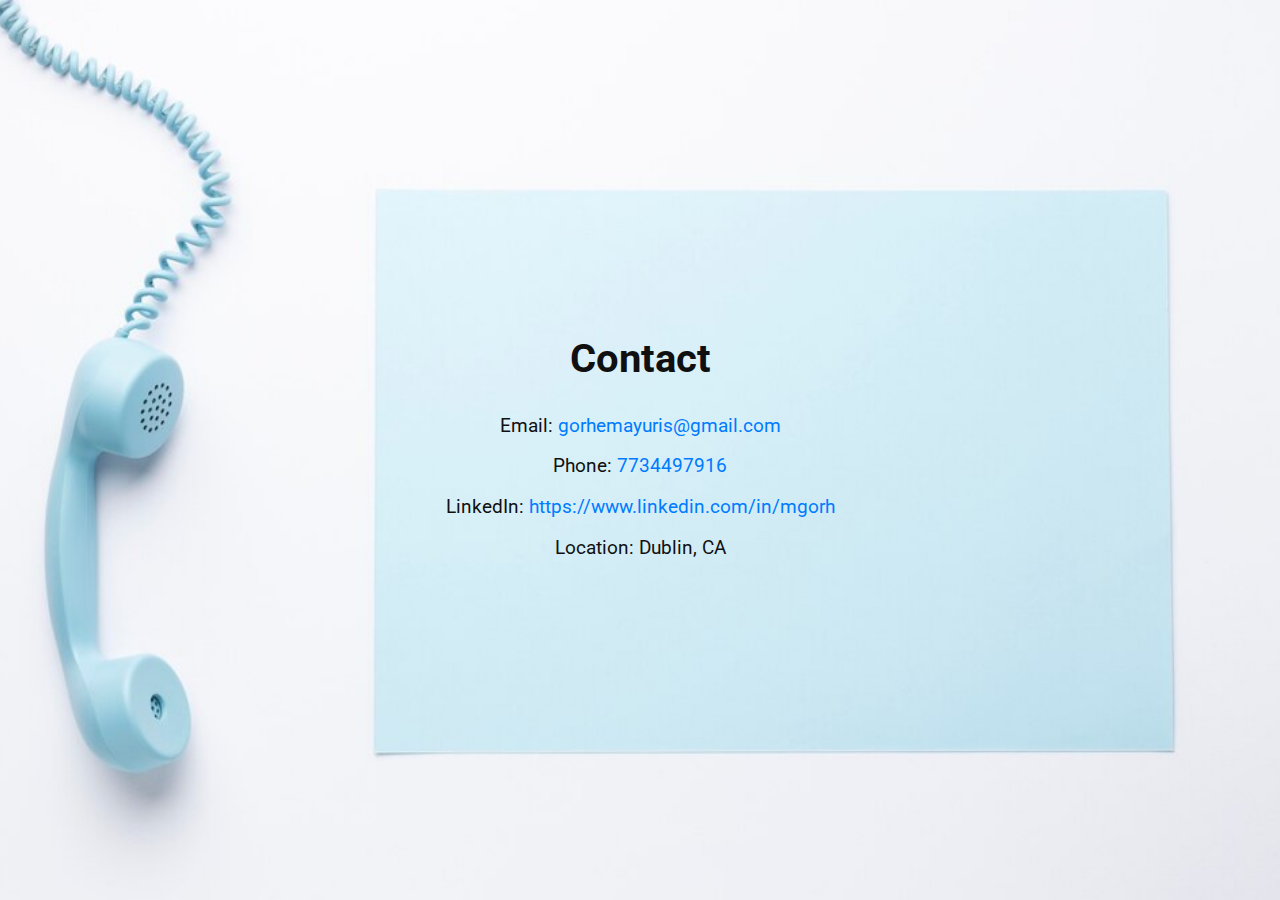
==== contact.html @ 2170cd45 "Add files via upload" ====
<!DOCTYPE html>
<html lang="en">
<head>
    <meta charset="UTF-8">
    <meta name="viewport" content="width=device-width, initial-scale=1.0">
    <title>Contact - Mayuri Gorhe</title>
    <link rel="stylesheet" href="styles.css">
    <link rel="preconnect" href="https://fonts.gstatic.com">
    <link href="https://fonts.googleapis.com/css2?family=Roboto:wght@400;700&display=swap" rel="stylesheet">
    <style>
        /* Additional styles specific to the contact page if needed */
        .contact-page {
            padding: 50px 20px;
            background-color: rgba(255, 255, 255, 0.8); /* Semi-transparent background */
            text-align: center;
        }

        .contact-page h2 {
            font-size: 2.5em;
            margin-bottom: 20px;
        }

        .contact-page p {
            font-size: 1.2em;
            margin-bottom: 10px;
        }

        .contact-page a {
            color: #007bff;
            text-decoration: none;
        }

        .contact-page a:hover {
            text-decoration: underline;
        }
    </style>
</head>
<body>
    <div class="contact-page">
        <h2>Contact</h2>
        <p>Email: <a href="mailto:gorhemayuris@gmail.com">gorhemayuris@gmail.com</a></p>
        <p>Phone: <a href="tel:7734497916">7734497916</a></p>
        <p>LinkedIn: <a href="https://www.linkedin.com/in/mgorh" target="_blank">https://www.linkedin.com/in/mgorh</a></p>
        <p>Location: Dublin, CA</p>
    </div>
</body>
</html>
---- styles.css ----
/* Reset and base styles */
* {
    box-sizing: border-box;
    margin: 0;
    padding: 0;
}

body {
    font-family: 'Roboto', sans-serif;
    line-height: 1.6;
    background-color: #f9f9f9;
}

header {
    position: absolute;
    top: 10px;
    left: 10px;
}

.download-btn {
    display: inline-block;
    padding: 10px 20px;
    font-size: 1em;
    color: #fff;
    background-color: #0d0d0e;
    text-decoration: none;
    border-radius: 5px;
    transition: background-color 0.3s ease;
    position: relative;
    overflow: hidden;
}

.download-btn:hover {
    background-color: #0056b3;
}

.download-btn::before {
    content: '';
    position: absolute;
    top: -50%;
    left: -50%;
    width: 200%;
    height: 200%;
    background: radial-gradient(circle, rgba(255,255,255,0.4), rgba(255,255,255,0) 70%);
    animation: sparkle 2s linear infinite;
    opacity: 0.75;
    pointer-events: none; /* Ensure the effect doesn't interfere with clicking */
}

@keyframes sparkle {
    0% {
        transform: translate(0, 0);
    }
    100% {
        transform: translate(100%, 100%);
    }
}

.landing-page {
    display: flex;
    height: 100vh;
}

.left-half{
    flex: 1;
    display: flex;
    justify-content: center;
    align-items: center;
    background-color:rgb(98, 209, 209);
}

.right-half {
    flex: 1;
    display: flex;
    justify-content: center;
    align-items: center;
}

.landing-content {
    text-align: center;
    max-width: 600px;
    padding: 20px;
}

.landing-content h1 {
    font-family: 'Brush Script MT', sans-serif;
    font-size: 6.5em;
    color: #333;
    margin-bottom: 10px;
    letter-spacing: 2px;
}

.subtitle {
    font-size: 1.5em;
    color: #666;
    margin-bottom: 20px;
}

nav ul {
    list-style-type: none;
}

nav ul li {
    display: inline-block;
    margin: 0 10px;
    position: relative; /* Added for sparkling effect */
}

nav ul li a {
    color: #0c0b11;
    text-decoration: none;
    font-size: 1.2em;
    font-weight: bold;
    transition: color 0.3s ease;
    position: relative;
    z-index: 1; /* Ensure the text is above the sparkle */
}

nav ul li a:hover {
    color: #007bff;
}


.landing-image {
    text-align: center;
    width: 75%;
}

.landing-image img {
    max-width: 100%;
    height: auto;
    border-radius: 50%;
    box-shadow: 0 0 10px rgba(0, 0, 0, 0.1);
}


/* Contact page styles */
.contact-page {
    background-image: url('contact-background.jpg');
    background-size: cover;
    background-position: center;
    height: 100vh; /* Ensure the contact page takes the full viewport height */
    display: flex;
    justify-content: center;
    align-items: center;
    flex-direction: column;
    text-align: center;
    color: #111010;
    padding: 50px;
}

.contact-page h2 {
    font-size: 3em;
    margin-bottom: 20px;
}

.contact-details {
    text-align: left;
    max-width: 600px;
}

.contact-details p {
    font-size: 1.5em;
    margin-bottom: 10px;
    font-weight: bold;
}

.contact-page a {
    color: #0c0c0c;
    text-decoration: underline;
}

.contact-page a:hover {
    color: #007bff;
    text-decoration: underline;
}
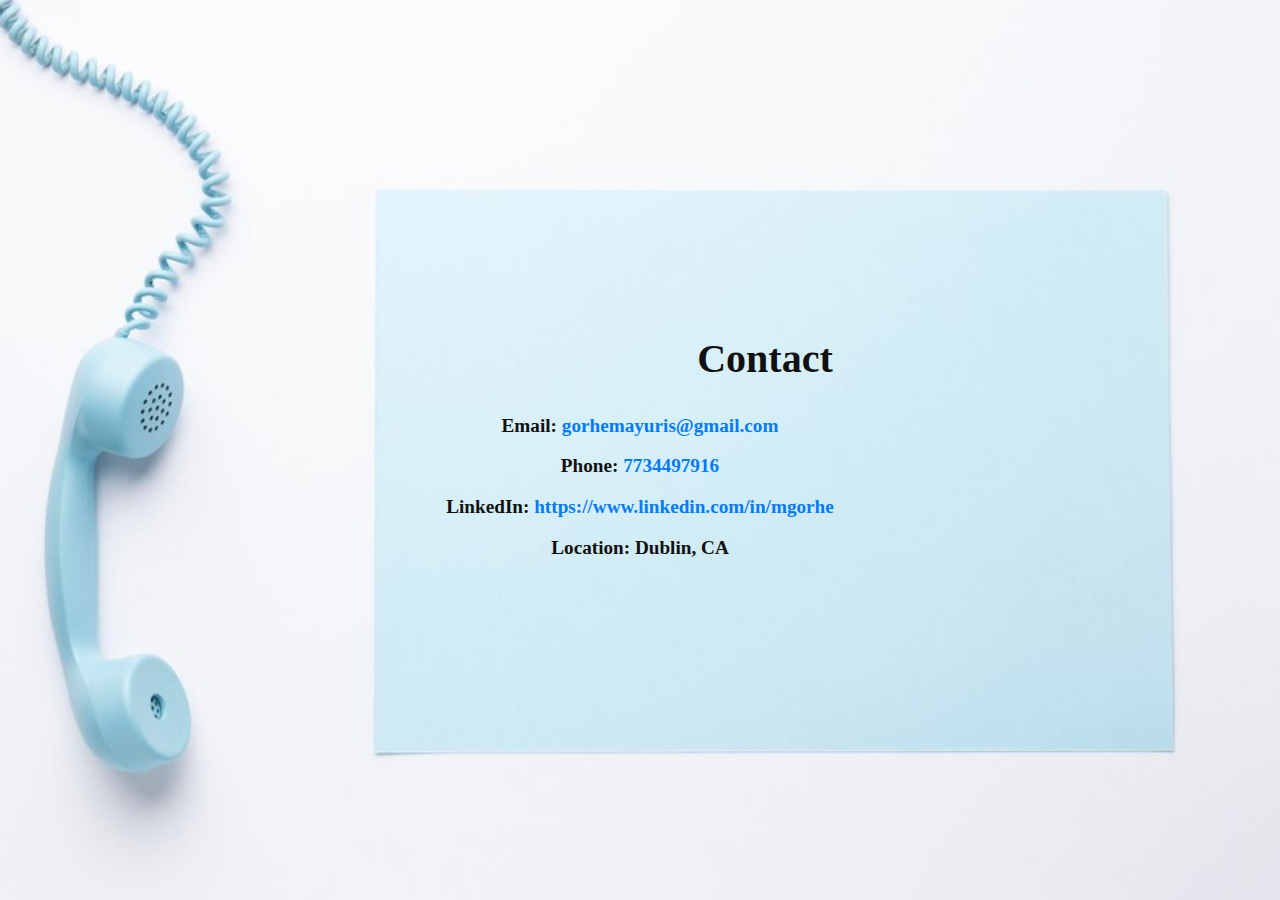
==== commit a628e765: "Website" ====
--- a/contact.html
+++ b/contact.html
@@ -40,7 +40,7 @@
         <h2>Contact</h2>
         <p>Email: <a href="mailto:gorhemayuris@gmail.com">gorhemayuris@gmail.com</a></p>
         <p>Phone: <a href="tel:7734497916">7734497916</a></p>
-        <p>LinkedIn: <a href="https://www.linkedin.com/in/mgorh" target="_blank">https://www.linkedin.com/in/mgorh</a></p>
+        <p>LinkedIn: <a href="https://www.linkedin.com/in/mgorh" target="_blank">https://www.linkedin.com/in/mgorhe</a></p>
         <p>Location: Dublin, CA</p>
     </div>
 </body>
--- a/styles.css
+++ b/styles.css
@@ -13,8 +13,8 @@
 
 header {
     position: absolute;
-    top: 10px;
-    left: 10px;
+    top: 20px;
+    right: 10px;
 }
 
 .download-btn {
@@ -61,16 +61,23 @@
     height: 100vh;
 }
 
-.left-half{
+.landing-page header {
+    position: absolute;
+    top: 20px;
+    left: 10px;
+    font-weight: bold;
+}
+
+.left-half {
     flex: 1;
     display: flex;
     justify-content: center;
     align-items: center;
-    background-color:rgb(98, 209, 209);
+    background-color: rgb(98, 209, 209);
 }
 
 .right-half {
-    flex: 1;
+    flex: 0.5;
     display: flex;
     justify-content: center;
     align-items: center;
@@ -80,20 +87,22 @@
     text-align: center;
     max-width: 600px;
     padding: 20px;
+    margin-top: 10%;
 }
 
 .landing-content h1 {
-    font-family: 'Brush Script MT', sans-serif;
-    font-size: 6.5em;
+    font-family:'Montserrat', sans-serif;
+    font-size: 4em;
+    font-weight: bold;
     color: #333;
-    margin-bottom: 10px;
     letter-spacing: 2px;
+    padding-bottom: 3%;
 }
 
 .subtitle {
     font-size: 1.5em;
     color: #666;
-    margin-bottom: 20px;
+    margin-bottom: 3%;
 }
 
 nav ul {
@@ -120,10 +129,9 @@
     color: #007bff;
 }
 
-
 .landing-image {
     text-align: center;
-    width: 75%;
+    width: 80%;
 }
 
 .landing-image img {
@@ -132,6 +140,18 @@
     border-radius: 50%;
     box-shadow: 0 0 10px rgba(0, 0, 0, 0.1);
 }
+
+.landing-content p{
+    font-style: italic;
+    font-size: 1.3em;
+    color: #333;
+    font-family: 'Merriweather', serif;
+
+    padding-left: 1em;
+    margin: 1em 0;
+    position: relative;
+}
+
 
 
 /* Contact page styles */
@@ -146,23 +166,30 @@
     flex-direction: column;
     text-align: center;
     color: #111010;
-    padding: 50px;
+    padding: 100px;
+    font-family: 'Garamond', serif;
 }
 
 .contact-page h2 {
     font-size: 3em;
     margin-bottom: 20px;
+    margin-left: 250px;
+    font-weight: bold;
+}
+
+.contact-page p {
+    font-weight: bold;
 }
 
 .contact-details {
     text-align: left;
     max-width: 600px;
+    margin-left: 300px; /* Move contact details to the right */
 }
 
 .contact-details p {
     font-size: 1.5em;
     margin-bottom: 10px;
-    font-weight: bold;
 }
 
 .contact-page a {
@@ -173,4 +200,119 @@
 .contact-page a:hover {
     color: #007bff;
     text-decoration: underline;
+}
+
+/* Certification page styles */
+
+.certificates-page {
+    background-image: url('certificates-background.png');
+    background-size: cover;
+    height: 100vh; /* Ensure the contact page takes the full viewport height */
+    display: flex;
+    justify-content: center;
+    align-items: center;
+    flex-direction: column;
+    text-align: center;
+    color: #111010;
+    padding: 100px;
+    font-family: 'Garamond', serif;
+}
+
+.certificates-page h2 {
+    font-family: 'Garamond', serif;
+    font-size: 4em;
+    margin-bottom: 20px;
+    font-weight: bold;
+}
+
+.certificates-details {
+    max-width: 600px;
+    font-size: 2em;
+    margin-bottom: 10%;
+    justify-content: center;
+    align-items: center;
+}
+
+/* Experience page style */
+
+.experience-page {
+    background-image: url('experience-background.jpg');
+    background-size: cover;
+    height: 100vh; /* Ensure the contact page takes the full viewport height */
+    display: flex;
+    
+    flex-direction: column;
+}
+
+.experience-page h1{ 
+    justify-content: left;
+    font-weight: bold;
+    align-items: top;
+  
+    font-size: 4em;
+    text-align: left;
+    color: #ffffff;
+    font-family: 'Garamond', serif;
+    position: relative;
+}
+
+.experience-details {
+    justify-content: left;
+    font-weight: bold;
+    align-items: top;
+    margin-top: 3%;
+    margin-bottom: 5%;
+    text-align: left;
+    color: #ffffff;
+    
+    font-family: 'Garamond', serif;
+}
+
+/* Education page style */
+
+.education-page {
+    background-image: url('education-background.jpg');
+    background-size: cover;
+    height: 100vh; /* Ensure the contact page takes the full viewport height */
+    display: flex;
+    flex-direction: column;
+    align-items: center;
+    justify-content: center;
+}
+
+.education-page h1{
+    justify-content: center;
+    font-weight: bold;
+    align-items: top;
+    margin-left: 30%;
+    font-size: 4em;
+    text-align: center;
+    color: #ffffff;
+    font-family: 'Garamond', serif;
+    position: relative;
+}
+
+.education-page h1::after {
+    content: '';
+    display: block;
+    width: 100%; /* Adjust width as needed */
+    height: 4px; /* Adjust height as needed */
+    background: linear-gradient(to right, #f8fafa, #0385c2); /* Fancy gradient underline */
+    position: absolute;
+    bottom: -10px; /* Adjust distance from the text */
+    left: 50%;
+    transform: translateX(-50%);
+}
+
+.education-details {
+    justify-content: center;
+    font-weight: bold;
+    align-items: top;
+    margin-top: 3%;
+    margin-left: 30%;
+    margin-bottom: 5%;
+    text-align: center;
+    color: #ffffff;
+    
+    font-family: 'Garamond', serif;
 }